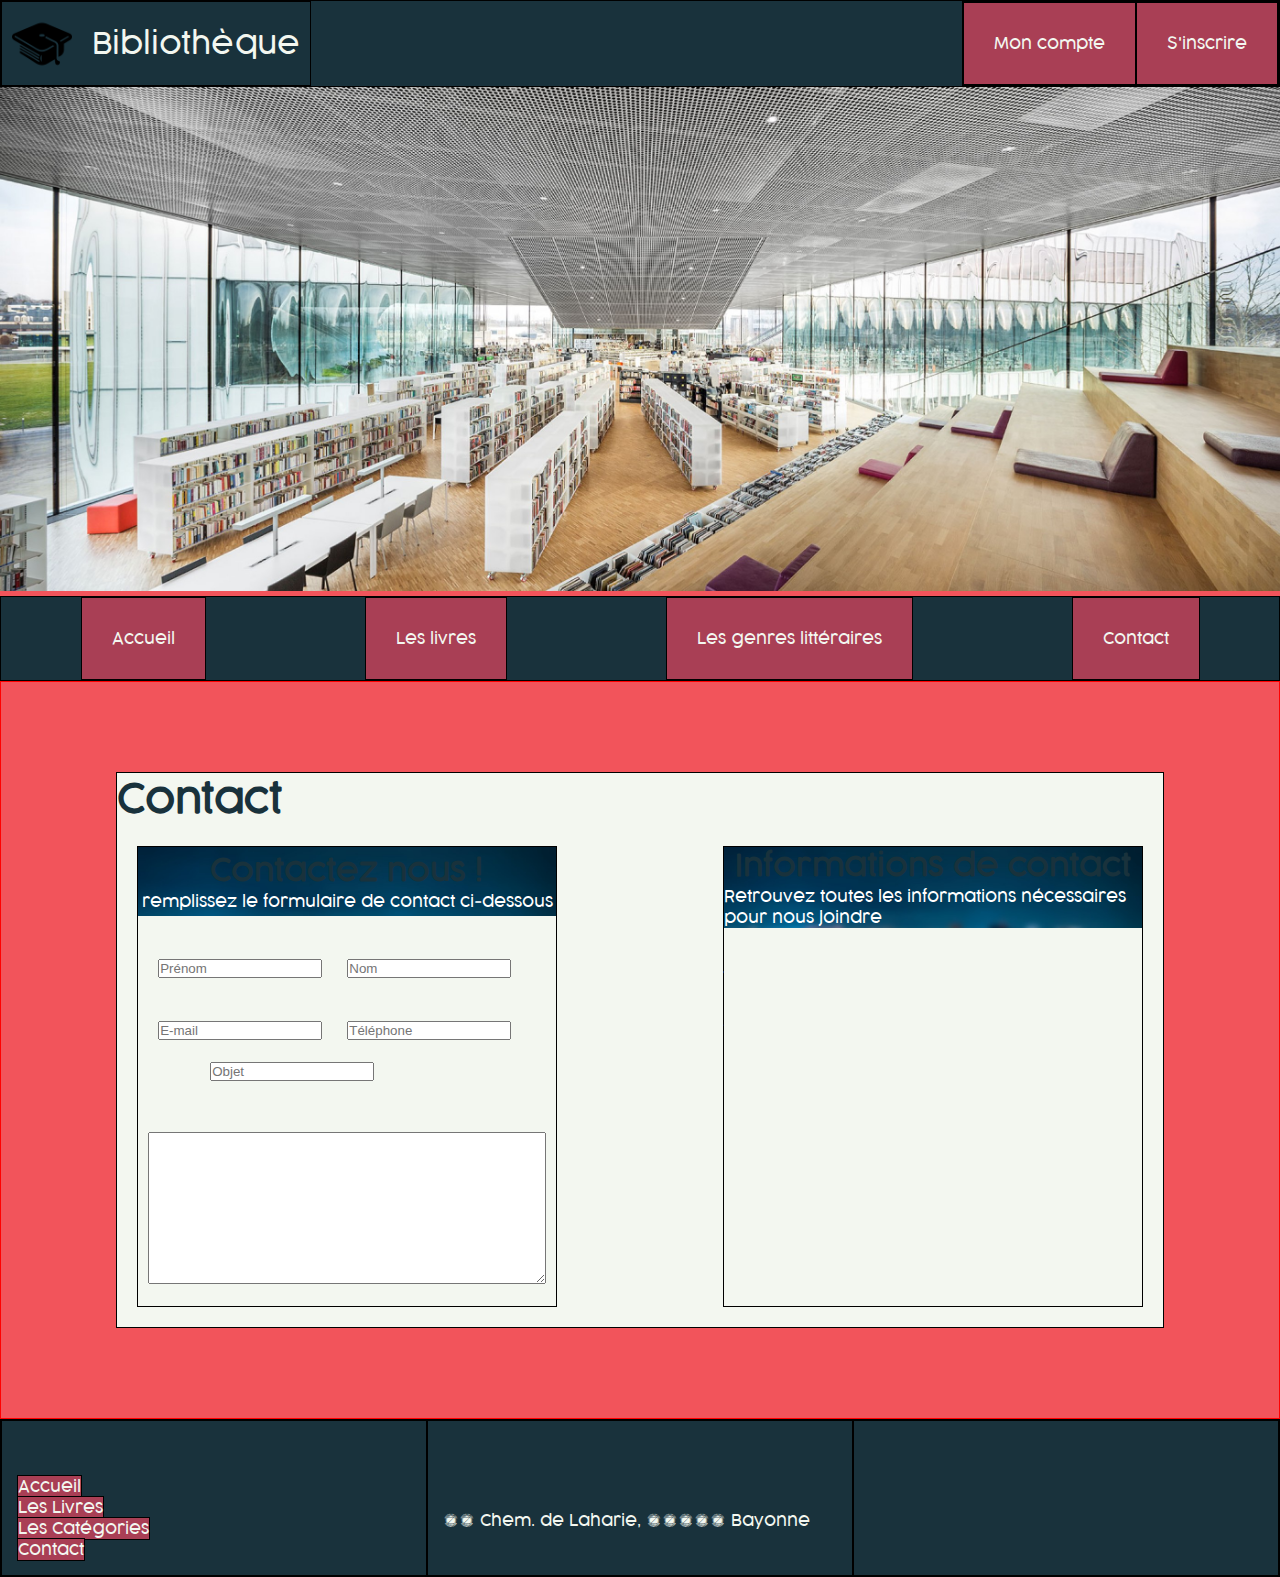
==== contact.html @ c50e5c17 "first commit" ====
<!DOCTYPE html>
<html lang="en">

<head>
    <meta charset="UTF-8">
    <meta http-equiv="X-UA-Compatible" content="IE=edge">
    <meta name="viewport" content="width=device-width, initial-scale=1.0">
    <link rel="stylesheet" href="./owlcarousel/dist/assets/owl.carousel.min.css">
    <link rel="stylesheet" href="./owlcarousel/dist/assets/owl.theme.default.min.css">
    <link rel="stylesheet" href="./css/index.css">
    <title>Contact</title>
</head>

<body>
    <header>
        <div class="top-bar">
            <div class="logo-and-name">
                <img class="logo" src="./assets/logo.png" alt="">
                <p class="name">Bibliothèque</p>
            </div>
            <div class="account-and-subscribe">
                <a class="account" href="#">Mon compte</a>
                <a class="subscribe" href="#">S'inscrire</a>
            </div>
        </div>
        <div>
            <img class="banniere" src="./assets/banniere.jpg" alt="">
        </div>
        <div class="navbar">
            <a class="links-navbar" href="./index.html">Accueil</a>
            <a class="links-navbar" href="./livres.html">Les livres</a>
            <a class="links-navbar" href="./categories.html">Les genres littéraires</a>
            <a class="links-navbar" href="./contact.html">Contact</a>
        </div>
    </header>
    <main>
        <div class="container">
            <h2>Contact</h2>
            <div class="row-section">
                <section class="contact-form">
                    <div class="contact-form-header">
                        <div class="contact-form-titles">
                            <h3>
                                Contactez nous !
                            </h3>
                            <p>remplissez le formulaire de contact ci-dessous</p>
                        </div>
                    </div>
                    <form action="">
                        <div class="contact-form-body">
                            <div class="contact-form-inputs">
                                <div class="contact-form-inputs-container">
                                    <label for="firstname">Prénom</label>
                                    <input type="text" name="firstname" placeholder="Prénom">
                                </div>
                                <div class="contact-form-inputs-container">
                                    <label for="lastname">Nom</label>
                                    <input type="text" name="lastname" placeholder="Nom">
                                </div>
                            </div>
                            <div class="contact-form-inputs">
                                <div class="contact-form-inputs-container">
                                    <label for="email">E-mail</label>
                                    <input type="email" name="email" placeholder="E-mail">
                                </div>
                                <div class="contact-form-inputs-container">
                                    <label for="Téléphone">Téléphone</label>
                                    <input type="text" name="Téléphone" placeholder="Téléphone">
                                </div>
                            </div>
                            <div class="contact-form-inputs">
                                <div class="contact-form-inputs-container">
                                    <label for="object">Objet</label>
                                    <input type="text" name="object" placeholder="Objet">
                                </div>
                            </div>

                            <div class="contact-form-textarea">
                                <label for="request">Request</label>
                                <textarea name="request" id="request" cols="30" rows="10"></textarea>
                            </div>
                        </div>
                    </form>
                </section>
                <section class="contact-info">
                    <div class="contact-info-header">
                        <div class="contact-info-titles">
                            <h3>
                                Informations de contact
                            </h3>
                            <p>Retrouvez toutes les informations nécessaires pour nous joindre</p>
                        </div>
                    </div>
                    <div class="contact-info-body">
                        <div class="contact-informations">
                            <p><b>Téléphone: </b>09 72 72 39 36</p>
                            <p><b>E-mail: </b>contact@afpa.fr</p>
                            <p><b>Adresse: </b>25 Chem. de Laharie, 64100 Bayonne</p>
                        </div>
                        <div class="contact-location">
                            <iframe
                                src="https://www.google.com/maps/embed?pb=!1m18!1m12!1m3!1d2893.8637856445685!2d-1.4735480841658928!3d43.50517707000725!2m3!1f0!2f0!3f0!3m2!1i1024!2i768!4f13.1!3m3!1m2!1s0xd5140e52167421f%3A0x363e8553b5656d92!2sAfpa!5e0!3m2!1sen!2sfr!4v1642764812627!5m2!1sen!2sfr"
                                width="350" height="250" style="border:0;" allowfullscreen="" loading="lazy"></iframe>
                        </div>
                    </div>
                </section>
            </div>

        </div>
    </main>
    <footer>
        <div class="section-footer plan-site">
            <h3>Plan du site</h3>
            <div><a href="./index.html">Accueil</a></div>
            <div><a href="./livres.html">Les Livres</a></div>
            <div><a href="./categories.html">Les Catégories</a></div>
            <div><a href="./contact.html">Contact</a></div>
        </div>
        <div class="section-footer location">
            <h3>Nous trouver</h3>
            <div class="map-and-address">
                <img src="https://via.placeholder.com/400x250" alt="">
                <div class="address">
                    <h4>Adresse</h4>
                    <p>25 Chem. de Laharie, 64100 Bayonne</p>
                </div>
            </div>
        </div>
        <div class="section-footer social">
            <h3>Suivez-nous</h3>
            <div>
                <img src="https://via.placeholder.com/50x50" alt="">
                <img src="https://via.placeholder.com/50x50" alt="">
                <img src="https://via.placeholder.com/50x50" alt="">
            </div>
        </div>
    </footer>
    <script src="https://code.jquery.com/jquery-3.6.0.js"
        integrity="sha256-H+K7U5CnXl1h5ywQfKtSj8PCmoN9aaq30gDh27Xc0jk=" crossorigin="anonymous"></script>
    <script src="./owlcarousel/dist/owl.carousel.min.js"></script>
    <script src="./js/index.js"></script>
</body>

</html>
---- css/index.css ----
@font-face {
  font-family: 'Cocogoose';
  src: url('../fonts/Cocogoose.eot') format('eot');
  src: url('../fonts/Cocogoose.woff') format('woff'),
    url('../fonts/Cocogoose.woff2') format('woff2'),
    url('../fonts/Cocogoose.otf') format('otf'),
    url('../fonts/Cocogoose.ttf') format('ttf');
}

:root {
  --bars-and-titles: #19323C;
  --buttons: #A93F55;
  --bg-and-font: #F3F7F0;
  --bg: #F2545B;
}

* {
  margin: 0;
  padding: 0;
}

body {
  font-family: 'Cocogoose';
  color: var(--bg-and-font);
  background-color: var(--bg);
}

a {
  text-decoration: none;
  color: var(--bg-and-font);
  background-color: var(--buttons);
}

h1,h2,h3,h4,h5,h6 {
  color: var(--bars-and-titles)
}

.top-bar {
  display: flex;
  justify-content: space-between;
  border: 1px solid black;
  background-color: var(--bars-and-titles);
}

.logo-and-name {
  display: flex;
  justify-content: center;
  align-items: center;
  border: 1px solid black;
  padding: 10px;
}

.logo {
  height: 60px;
}

.name {
  font-size: 30px;
  margin-left: 20px;
}

.account-and-subscribe {
  display: flex;
  align-items: center;
  justify-content: center;
  border: 1px solid black;
}

.account {
  border: 1px solid black;
  padding: 30px;
}

.subscribe {
  border: 1px solid black;
  padding: 30px;
}

.banniere {
  width: 100%;
}

.navbar {
  border: 1px solid black;
  display: flex;
  justify-content: space-around;
  background-color: var(--bars-and-titles);
}

.links-navbar {
  border: 1px solid black;
  padding: 30px;
}

main {
  border: 1px solid red;
  padding: 10vh 9vw;
}

.container {
  border: 1px solid black;
  background-color: var(--bg-and-font);
}

section {
  padding: 1vh 1vw;
  display: flex;
  flex-direction: column;
  align-items: center;
  justify-content: center;
}

h2 {
  font-size: 40px;
  margin-bottom: 20px;
}

.owl-nav,
.owl-dots {
  display: flex !important;
  justify-content: center;
  align-items: center;
}

.owl-prev,
.owl-next {
  font-size: 30px !important;
  margin: 5px !important;
}

.owl-dot {
  height: 12px !important;
  width: 12px !important;
  background-color: rgb(172, 172, 172) !important;
  border-radius: 50px !important;
  margin: 5px !important;
}

.owl-dot.active {
  height: 15px !important;
  width: 15px !important;
  background-color: rgb(72, 72, 72) !important;
}

footer {
  border: 1px solid black;
  display: flex;
  justify-content: space-between;
  background-color: var(--bars-and-titles);
}

.section-footer {
  border: 1px solid black;
  width: 100%;
  padding: 15px;
  display: flex;
  flex-direction: column;
}

.section-footer a {
  border: 1px solid black;
}

h3 {
  font-size: 30px;
}

.map-and-address {
  display: flex;
  flex-direction: row;
}

.address {
  display: flex;
  flex-direction: column;
}

h4 {
  font-size: 25px;
}

.row-section {
  display: flex;
  justify-content: space-between;
  height: 100%;
}

.contact-form, .contact-info {
  border: 1px solid black;
  padding: 0;
  width: 40%;
  display: flex;
  flex-direction: column;
  justify-content: space-between;
}

.contact-form {
  margin: 0px 0px 20px 20px;
}

.contact-form-header, .contact-info-header {
  width: 100%;
  height: 81px;
  background: url('../assets/contact_form_header_bg_blured.jpg');
  background-size: cover;
  background-repeat: no-repeat;
}

.contact-form-titles, .contact-info-titles {
  width: 100%;
  height: 100%;
  display: flex;
  flex-direction: column;
  justify-content: center;
  align-items: center;
  color: white;
}

form {
  width: 100%;
  height: 100%;
}

.contact-form-body {
  padding: 10px;
  display: flex;
  flex-direction: column;
}

.contact-form-inputs {
  margin: 10px;
  display: flex;
  justify-content: space-between;
}

.contact-form-inputs-container {
  width: 100%;
}

input {
  width: 160px;
}

.contact-form-textarea {
  display: flex;
  flex-direction: column;
  margin-top: 20px;
}

.contact-info {
  margin: 0px 20px 20px 0px;
}
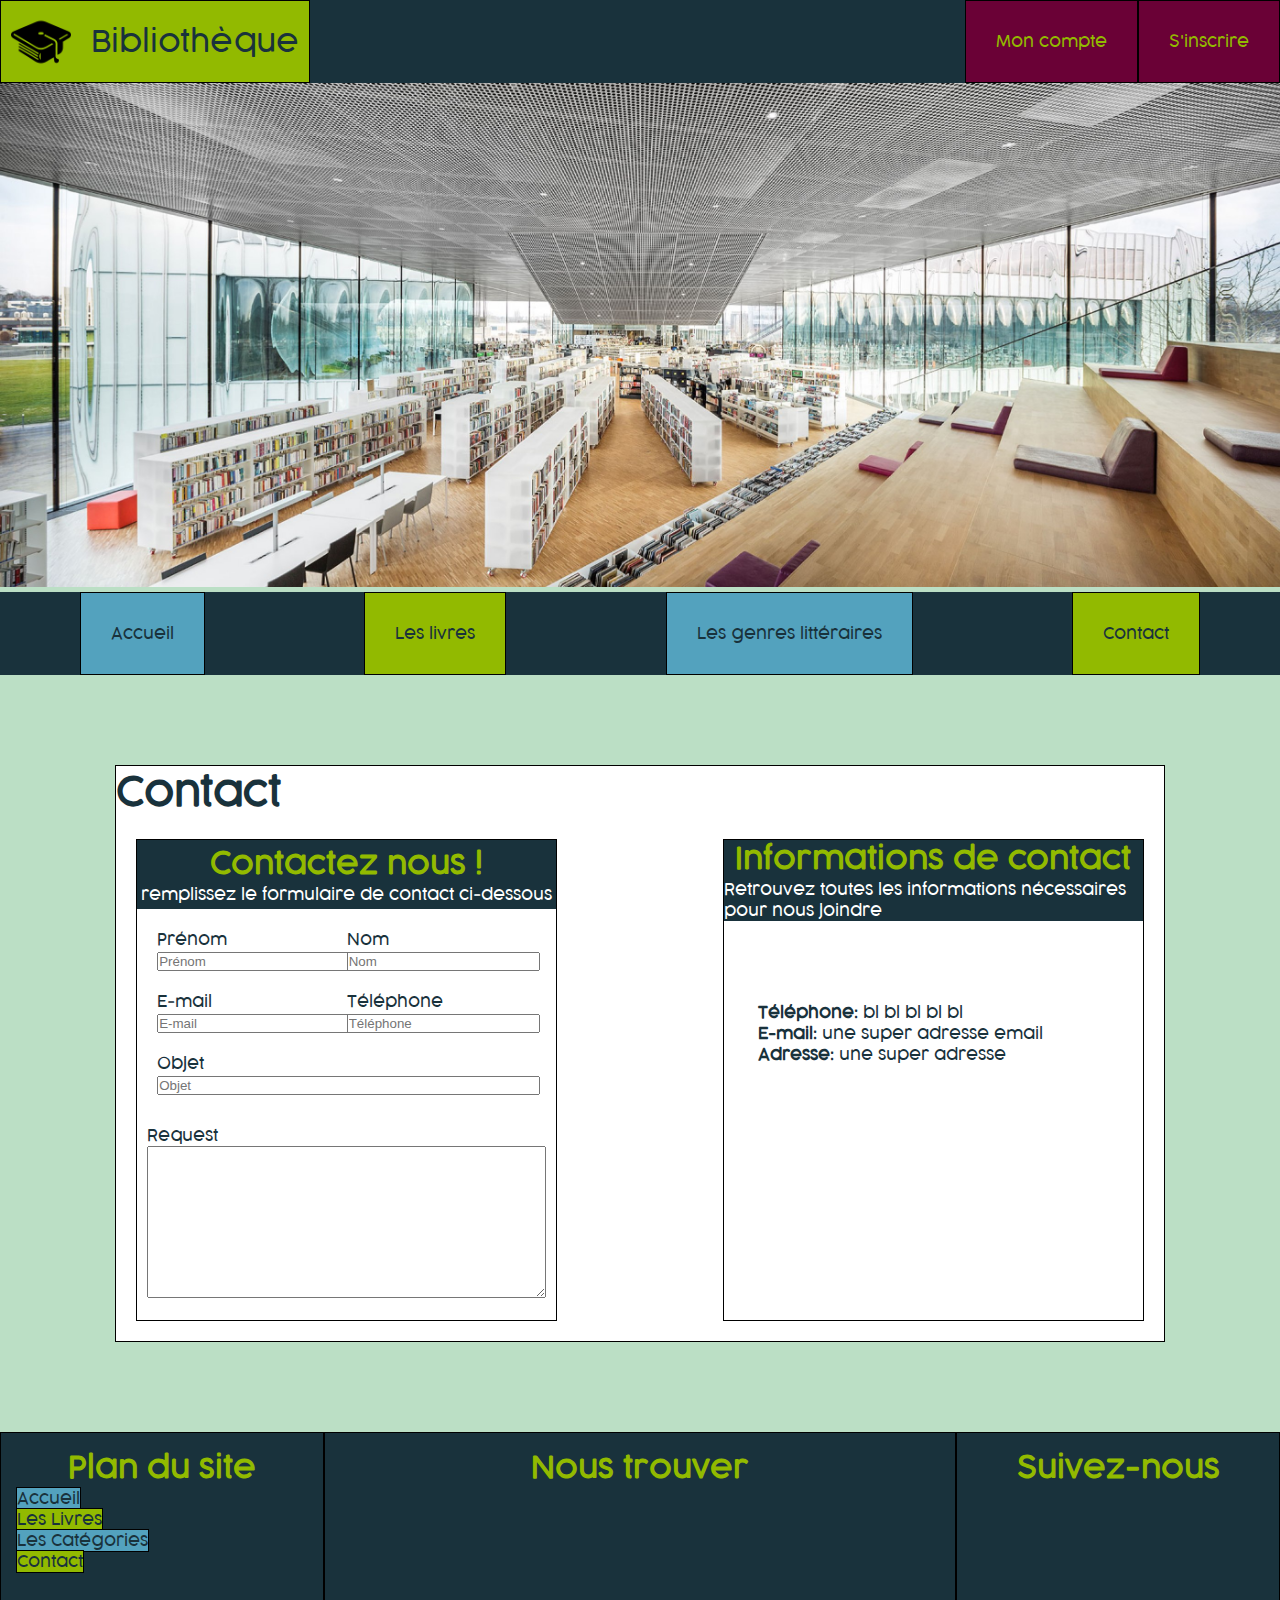
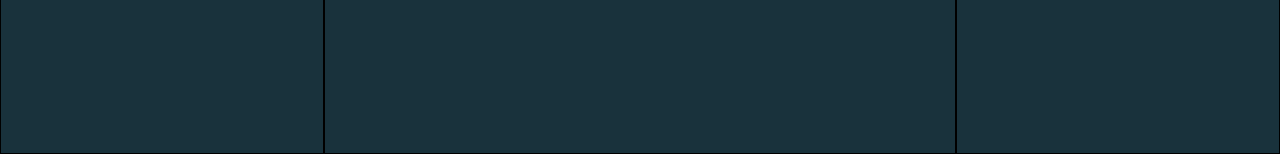
==== commit 5c50318c: "colored the entire website" ====
--- a/contact.html
+++ b/contact.html
@@ -8,16 +8,17 @@
     <link rel="stylesheet" href="./owlcarousel/dist/assets/owl.carousel.min.css">
     <link rel="stylesheet" href="./owlcarousel/dist/assets/owl.theme.default.min.css">
     <link rel="stylesheet" href="./css/index.css">
+    <link rel="stylesheet" href="./css/contact.css">
     <title>Contact</title>
 </head>
 
 <body>
     <header>
         <div class="top-bar">
-            <div class="logo-and-name">
+            <a href="./index.html" class="logo-and-name">
                 <img class="logo" src="./assets/logo.png" alt="">
                 <p class="name">Bibliothèque</p>
-            </div>
+            </a>
             <div class="account-and-subscribe">
                 <a class="account" href="#">Mon compte</a>
                 <a class="subscribe" href="#">S'inscrire</a>
@@ -27,9 +28,9 @@
             <img class="banniere" src="./assets/banniere.jpg" alt="">
         </div>
         <div class="navbar">
-            <a class="links-navbar" href="./index.html">Accueil</a>
+            <a class="links-navbar home" href="./index.html">Accueil</a>
             <a class="links-navbar" href="./livres.html">Les livres</a>
-            <a class="links-navbar" href="./categories.html">Les genres littéraires</a>
+            <a class="links-navbar gender" href="./categories.html">Les genres littéraires</a>
             <a class="links-navbar" href="./contact.html">Contact</a>
         </div>
     </header>
@@ -40,7 +41,7 @@
                 <section class="contact-form">
                     <div class="contact-form-header">
                         <div class="contact-form-titles">
-                            <h3>
+                            <h3 class="card-title">
                                 Contactez nous !
                             </h3>
                             <p>remplissez le formulaire de contact ci-dessous</p>
@@ -85,7 +86,7 @@
                 <section class="contact-info">
                     <div class="contact-info-header">
                         <div class="contact-info-titles">
-                            <h3>
+                            <h3 class="card-title">
                                 Informations de contact
                             </h3>
                             <p>Retrouvez toutes les informations nécessaires pour nous joindre</p>
@@ -93,9 +94,9 @@
                     </div>
                     <div class="contact-info-body">
                         <div class="contact-informations">
-                            <p><b>Téléphone: </b>09 72 72 39 36</p>
-                            <p><b>E-mail: </b>contact@afpa.fr</p>
-                            <p><b>Adresse: </b>25 Chem. de Laharie, 64100 Bayonne</p>
+                            <p><b>Téléphone: </b>bl bl bl bl bl</p>
+                            <p><b>E-mail: </b>une super adresse email</p>
+                            <p><b>Adresse: </b>une super adresse</p>
                         </div>
                         <div class="contact-location">
                             <iframe
@@ -111,18 +112,18 @@
     <footer>
         <div class="section-footer plan-site">
             <h3>Plan du site</h3>
-            <div><a href="./index.html">Accueil</a></div>
+            <div><a class="home" href="./index.html">Accueil</a></div>
             <div><a href="./livres.html">Les Livres</a></div>
-            <div><a href="./categories.html">Les Catégories</a></div>
+            <div><a class="gender" href="./categories.html">Les Catégories</a></div>
             <div><a href="./contact.html">Contact</a></div>
         </div>
         <div class="section-footer location">
             <h3>Nous trouver</h3>
             <div class="map-and-address">
-                <img src="https://via.placeholder.com/400x250" alt="">
-                <div class="address">
-                    <h4>Adresse</h4>
-                    <p>25 Chem. de Laharie, 64100 Bayonne</p>
+                <div class="map-and-address">
+                    <iframe
+                        src="https://www.google.com/maps/embed?pb=!1m18!1m12!1m3!1d2893.8637856445685!2d-1.4735480841658928!3d43.50517707000725!2m3!1f0!2f0!3f0!3m2!1i1024!2i768!4f13.1!3m3!1m2!1s0xd5140e52167421f%3A0x363e8553b5656d92!2sAfpa!5e0!3m2!1sen!2sfr!4v1642764812627!5m2!1sen!2sfr"
+                        width="600" height="250" style="border:0;" allowfullscreen="" loading="lazy"></iframe>
                 </div>
             </div>
         </div>
--- a/css/index.css
+++ b/css/index.css
@@ -8,10 +8,11 @@
 }
 
 :root {
-  --bars-and-titles: #19323C;
-  --buttons: #A93F55;
-  --bg-and-font: #F3F7F0;
-  --bg: #F2545B;
+  --gunmetal: #19323C;
+  --turquoise-green: #BBDFC5;
+  --acid-green: #92ba00;
+  --tyrian-purple: #6A0136;
+  --maximum-blue: #53A2BE;
 }
 
 * {
@@ -21,25 +22,24 @@
 
 body {
   font-family: 'Cocogoose';
-  color: var(--bg-and-font);
-  background-color: var(--bg);
+  color: var(--turquoise-green);
+  background-color: var(--turquoise-green);
 }
 
 a {
   text-decoration: none;
-  color: var(--bg-and-font);
-  background-color: var(--buttons);
+  color:var(--gunmetal);
+  background-color: var(--acid-green);
 }
 
 h1,h2,h3,h4,h5,h6 {
-  color: var(--bars-and-titles)
+  color: var(--gunmetal);
 }
 
 .top-bar {
   display: flex;
   justify-content: space-between;
-  border: 1px solid black;
-  background-color: var(--bars-and-titles);
+  background-color: var(--gunmetal);
 }
 
 .logo-and-name {
@@ -63,7 +63,11 @@
   display: flex;
   align-items: center;
   justify-content: center;
-  border: 1px solid black;
+}
+
+.account-and-subscribe a {
+  background-color: var(--tyrian-purple);
+  color: var(--acid-green);
 }
 
 .account {
@@ -81,10 +85,13 @@
 }
 
 .navbar {
-  border: 1px solid black;
   display: flex;
   justify-content: space-around;
-  background-color: var(--bars-and-titles);
+  background-color: var(--gunmetal);
+}
+
+.home, .gender {
+  background-color: var(--maximum-blue);
 }
 
 .links-navbar {
@@ -93,13 +100,12 @@
 }
 
 main {
-  border: 1px solid red;
   padding: 10vh 9vw;
 }
 
 .container {
   border: 1px solid black;
-  background-color: var(--bg-and-font);
+  background-color: white;
 }
 
 section {
@@ -126,12 +132,13 @@
 .owl-next {
   font-size: 30px !important;
   margin: 5px !important;
+  color: var(--tyrian-purple) !important;
 }
 
 .owl-dot {
   height: 12px !important;
   width: 12px !important;
-  background-color: rgb(172, 172, 172) !important;
+  background-color: var(--maximum-blue) !important;
   border-radius: 50px !important;
   margin: 5px !important;
 }
@@ -139,14 +146,17 @@
 .owl-dot.active {
   height: 15px !important;
   width: 15px !important;
-  background-color: rgb(72, 72, 72) !important;
+  background-color: var(--acid-green) !important;
 }
 
 footer {
-  border: 1px solid black;
   display: flex;
   justify-content: space-between;
-  background-color: var(--bars-and-titles);
+  background-color: var(--gunmetal);
+}
+
+footer h3 {
+  color:var(--acid-green)
 }
 
 .section-footer {
@@ -163,11 +173,13 @@
 
 h3 {
   font-size: 30px;
+  text-align: center;
 }
 
 .map-and-address {
   display: flex;
   flex-direction: row;
+  color: var(--gunmetal);
 }
 
 .address {
@@ -177,76 +189,4 @@
 
 h4 {
   font-size: 25px;
-}
-
-.row-section {
-  display: flex;
-  justify-content: space-between;
-  height: 100%;
-}
-
-.contact-form, .contact-info {
-  border: 1px solid black;
-  padding: 0;
-  width: 40%;
-  display: flex;
-  flex-direction: column;
-  justify-content: space-between;
-}
-
-.contact-form {
-  margin: 0px 0px 20px 20px;
-}
-
-.contact-form-header, .contact-info-header {
-  width: 100%;
-  height: 81px;
-  background: url('../assets/contact_form_header_bg_blured.jpg');
-  background-size: cover;
-  background-repeat: no-repeat;
-}
-
-.contact-form-titles, .contact-info-titles {
-  width: 100%;
-  height: 100%;
-  display: flex;
-  flex-direction: column;
-  justify-content: center;
-  align-items: center;
-  color: white;
-}
-
-form {
-  width: 100%;
-  height: 100%;
-}
-
-.contact-form-body {
-  padding: 10px;
-  display: flex;
-  flex-direction: column;
-}
-
-.contact-form-inputs {
-  margin: 10px;
-  display: flex;
-  justify-content: space-between;
-}
-
-.contact-form-inputs-container {
-  width: 100%;
-}
-
-input {
-  width: 160px;
-}
-
-.contact-form-textarea {
-  display: flex;
-  flex-direction: column;
-  margin-top: 20px;
-}
-
-.contact-info {
-  margin: 0px 20px 20px 0px;
 }--- a/css/contact.css
+++ b/css/contact.css
@@ -0,0 +1,94 @@
+:root {
+  --gunmetal: #19323c;
+  --turquoise-green: #bbdfc5;
+  --acid-green: #92ba00;
+  --tyrian-purple: #6a0136;
+  --maximum-blue: #53a2be;
+}
+
+.row-section {
+  display: flex;
+  justify-content: space-between;
+  height: 100%;
+}
+
+.contact-form,
+.contact-info {
+  border: 1px solid black;
+  padding: 0;
+  width: 40%;
+  display: flex;
+  flex-direction: column;
+  justify-content: space-between;
+}
+
+.contact-form {
+  margin: 0px 0px 20px 20px;
+}
+
+.contact-form-header,
+.contact-info-header {
+  width: 100%;
+  height: 81px;
+  background-color: var(--gunmetal);
+  background-size: cover;
+  background-repeat: no-repeat;
+}
+
+.contact-form-titles,
+.contact-info-titles {
+  width: 100%;
+  height: 100%;
+  display: flex;
+  flex-direction: column;
+  justify-content: center;
+  align-items: center;
+  color: white;
+}
+
+.card-title {
+  color: var(--acid-green);
+}
+
+form {
+  width: 100%;
+  height: 100%;
+}
+
+.contact-form-body {
+  padding: 10px;
+  display: flex;
+  flex-direction: column;
+}
+
+.contact-form-inputs {
+  margin: 10px;
+  display: flex;
+  justify-content: space-between;
+}
+
+.contact-form-inputs-container {
+  width: 100%;
+}
+
+label {
+    color: var(--gunmetal);
+}
+
+input {
+  width: 100%;
+}
+
+.contact-form-textarea {
+  display: flex;
+  flex-direction: column;
+  margin-top: 20px;
+}
+
+.contact-info {
+  margin: 0px 20px 20px 0px;
+}
+
+.contact-informations {
+    color: var(--gunmetal);
+}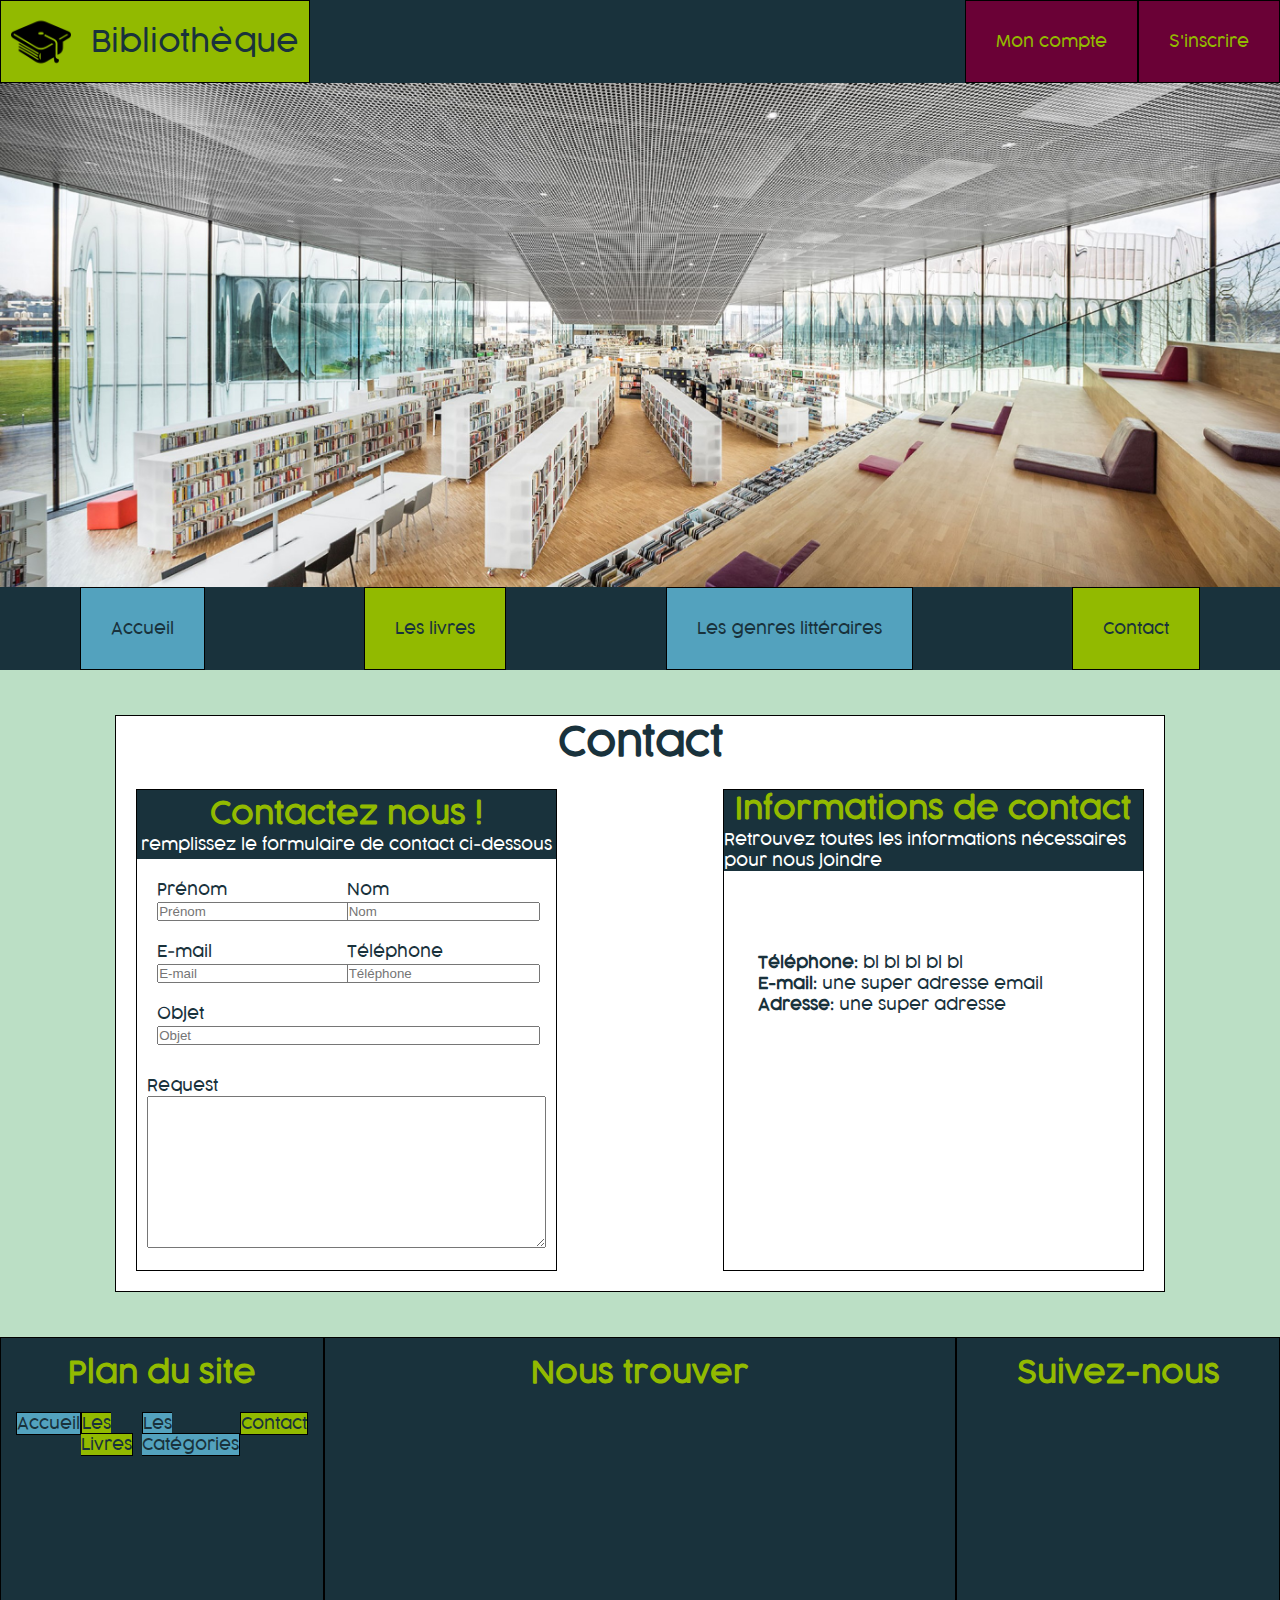
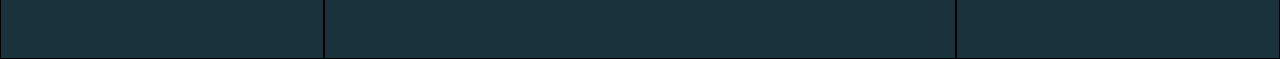
==== commit 52b70df8: "finished the footer" ====
--- a/contact.html
+++ b/contact.html
@@ -7,6 +7,9 @@
     <meta name="viewport" content="width=device-width, initial-scale=1.0">
     <link rel="stylesheet" href="./owlcarousel/dist/assets/owl.carousel.min.css">
     <link rel="stylesheet" href="./owlcarousel/dist/assets/owl.theme.default.min.css">
+    <link rel="stylesheet" href="https://cdnjs.cloudflare.com/ajax/libs/font-awesome/6.0.0-beta3/css/all.min.css"
+        integrity="sha512-Fo3rlrZj/k7ujTnHg4CGR2D7kSs0v4LLanw2qksYuRlEzO+tcaEPQogQ0KaoGN26/zrn20ImR1DfuLWnOo7aBA=="
+        crossorigin="anonymous" referrerpolicy="no-referrer" />
     <link rel="stylesheet" href="./css/index.css">
     <link rel="stylesheet" href="./css/contact.css">
     <title>Contact</title>
@@ -24,13 +27,13 @@
                 <a class="subscribe" href="#">S'inscrire</a>
             </div>
         </div>
-        <div>
+        <div class="banniere-container">
             <img class="banniere" src="./assets/banniere.jpg" alt="">
         </div>
         <div class="navbar">
-            <a class="links-navbar home" href="./index.html">Accueil</a>
+            <a class="links-navbar bg-blue" href="./index.html">Accueil</a>
             <a class="links-navbar" href="./livres.html">Les livres</a>
-            <a class="links-navbar gender" href="./categories.html">Les genres littéraires</a>
+            <a class="links-navbar bg-blue" href="./categories.html">Les genres littéraires</a>
             <a class="links-navbar" href="./contact.html">Contact</a>
         </div>
     </header>
@@ -112,27 +115,28 @@
     <footer>
         <div class="section-footer plan-site">
             <h3>Plan du site</h3>
-            <div><a class="home" href="./index.html">Accueil</a></div>
-            <div><a href="./livres.html">Les Livres</a></div>
-            <div><a class="gender" href="./categories.html">Les Catégories</a></div>
-            <div><a href="./contact.html">Contact</a></div>
+            <div class="footer-links">
+                <div><a class="bg-blue" href="./index.html">Accueil</a></div>
+                <div><a href="./livres.html">Les Livres</a></div>
+                <div><a class="bg-blue" href="./categories.html">Les Catégories</a></div>
+                <div><a href="./contact.html">Contact</a></div>
+            </div>
         </div>
         <div class="section-footer location">
             <h3>Nous trouver</h3>
             <div class="map-and-address">
-                <div class="map-and-address">
-                    <iframe
-                        src="https://www.google.com/maps/embed?pb=!1m18!1m12!1m3!1d2893.8637856445685!2d-1.4735480841658928!3d43.50517707000725!2m3!1f0!2f0!3f0!3m2!1i1024!2i768!4f13.1!3m3!1m2!1s0xd5140e52167421f%3A0x363e8553b5656d92!2sAfpa!5e0!3m2!1sen!2sfr!4v1642764812627!5m2!1sen!2sfr"
-                        width="600" height="250" style="border:0;" allowfullscreen="" loading="lazy"></iframe>
-                </div>
+                <iframe
+                    src="https://www.google.com/maps/embed?pb=!1m18!1m12!1m3!1d2893.8637856445685!2d-1.4735480841658928!3d43.50517707000725!2m3!1f0!2f0!3f0!3m2!1i1024!2i768!4f13.1!3m3!1m2!1s0xd5140e52167421f%3A0x363e8553b5656d92!2sAfpa!5e0!3m2!1sen!2sfr!4v1642764812627!5m2!1sen!2sfr"
+                    width="600" height="250" style="border:0;" allowfullscreen="" loading="lazy"></iframe>
             </div>
         </div>
         <div class="section-footer social">
             <h3>Suivez-nous</h3>
-            <div>
-                <img src="https://via.placeholder.com/50x50" alt="">
-                <img src="https://via.placeholder.com/50x50" alt="">
-                <img src="https://via.placeholder.com/50x50" alt="">
+            <div class="socials-links">
+                <i class="fab fa-twitter blue"></i>
+                <i class="fab fa-facebook green"></i>
+                <i class="fab fa-instagram blue"></i>
+                <i class="fab fa-youtube green"></i>
             </div>
         </div>
     </footer>
--- a/css/index.css
+++ b/css/index.css
@@ -8,11 +8,11 @@
 }
 
 :root {
-  --gunmetal: #19323C;
-  --turquoise-green: #BBDFC5;
+  --gunmetal: #19323c;
+  --turquoise-green: #bbdfc5;
   --acid-green: #92ba00;
-  --tyrian-purple: #6A0136;
-  --maximum-blue: #53A2BE;
+  --tyrian-purple: #6a0136;
+  --maximum-blue: #53a2be;
 }
 
 * {
@@ -28,12 +28,36 @@
 
 a {
   text-decoration: none;
-  color:var(--gunmetal);
+  color: var(--gunmetal);
   background-color: var(--acid-green);
 }
 
-h1,h2,h3,h4,h5,h6 {
+h1,
+h2,
+h3,
+h4,
+h5,
+h6 {
   color: var(--gunmetal);
+  text-align: center;
+}
+
+h1 {
+  font-size: 40px;
+  margin-bottom: 40px;
+}
+
+h2 {
+  font-size: 40px;
+  margin-bottom: 20px;
+}
+
+h3 {
+  font-size: 30px;
+}
+
+h4 {
+  font-size: 25px;
 }
 
 .top-bar {
@@ -80,8 +104,13 @@
   padding: 30px;
 }
 
+.banniere-container {
+  display: flex;
+}
+
 .banniere {
   width: 100%;
+  object-fit: contain;
 }
 
 .navbar {
@@ -90,17 +119,25 @@
   background-color: var(--gunmetal);
 }
 
-.home, .gender {
+.bg-blue {
   background-color: var(--maximum-blue);
 }
 
+.blue {
+  color: var(--maximum-blue);
+}
+
+.green {
+  color: var(--acid-green);
+}
+
 .links-navbar {
   border: 1px solid black;
   padding: 30px;
 }
 
 main {
-  padding: 10vh 9vw;
+  padding: 5vh 9vw;
 }
 
 .container {
@@ -114,11 +151,6 @@
   flex-direction: column;
   align-items: center;
   justify-content: center;
-}
-
-h2 {
-  font-size: 40px;
-  margin-bottom: 20px;
 }
 
 .owl-nav,
@@ -156,7 +188,7 @@
 }
 
 footer h3 {
-  color:var(--acid-green)
+  color: var(--acid-green);
 }
 
 .section-footer {
@@ -167,13 +199,14 @@
   flex-direction: column;
 }
 
+.footer-links {
+  margin-top: 20px;
+  display: flex;
+  justify-content: space-around;
+}
+
 .section-footer a {
   border: 1px solid black;
-}
-
-h3 {
-  font-size: 30px;
-  text-align: center;
 }
 
 .map-and-address {
@@ -187,6 +220,9 @@
   flex-direction: column;
 }
 
-h4 {
-  font-size: 25px;
+.socials-links {
+  font-size: 40px;
+  margin-top: 20px;
+  display: flex;
+  justify-content: space-around;
 }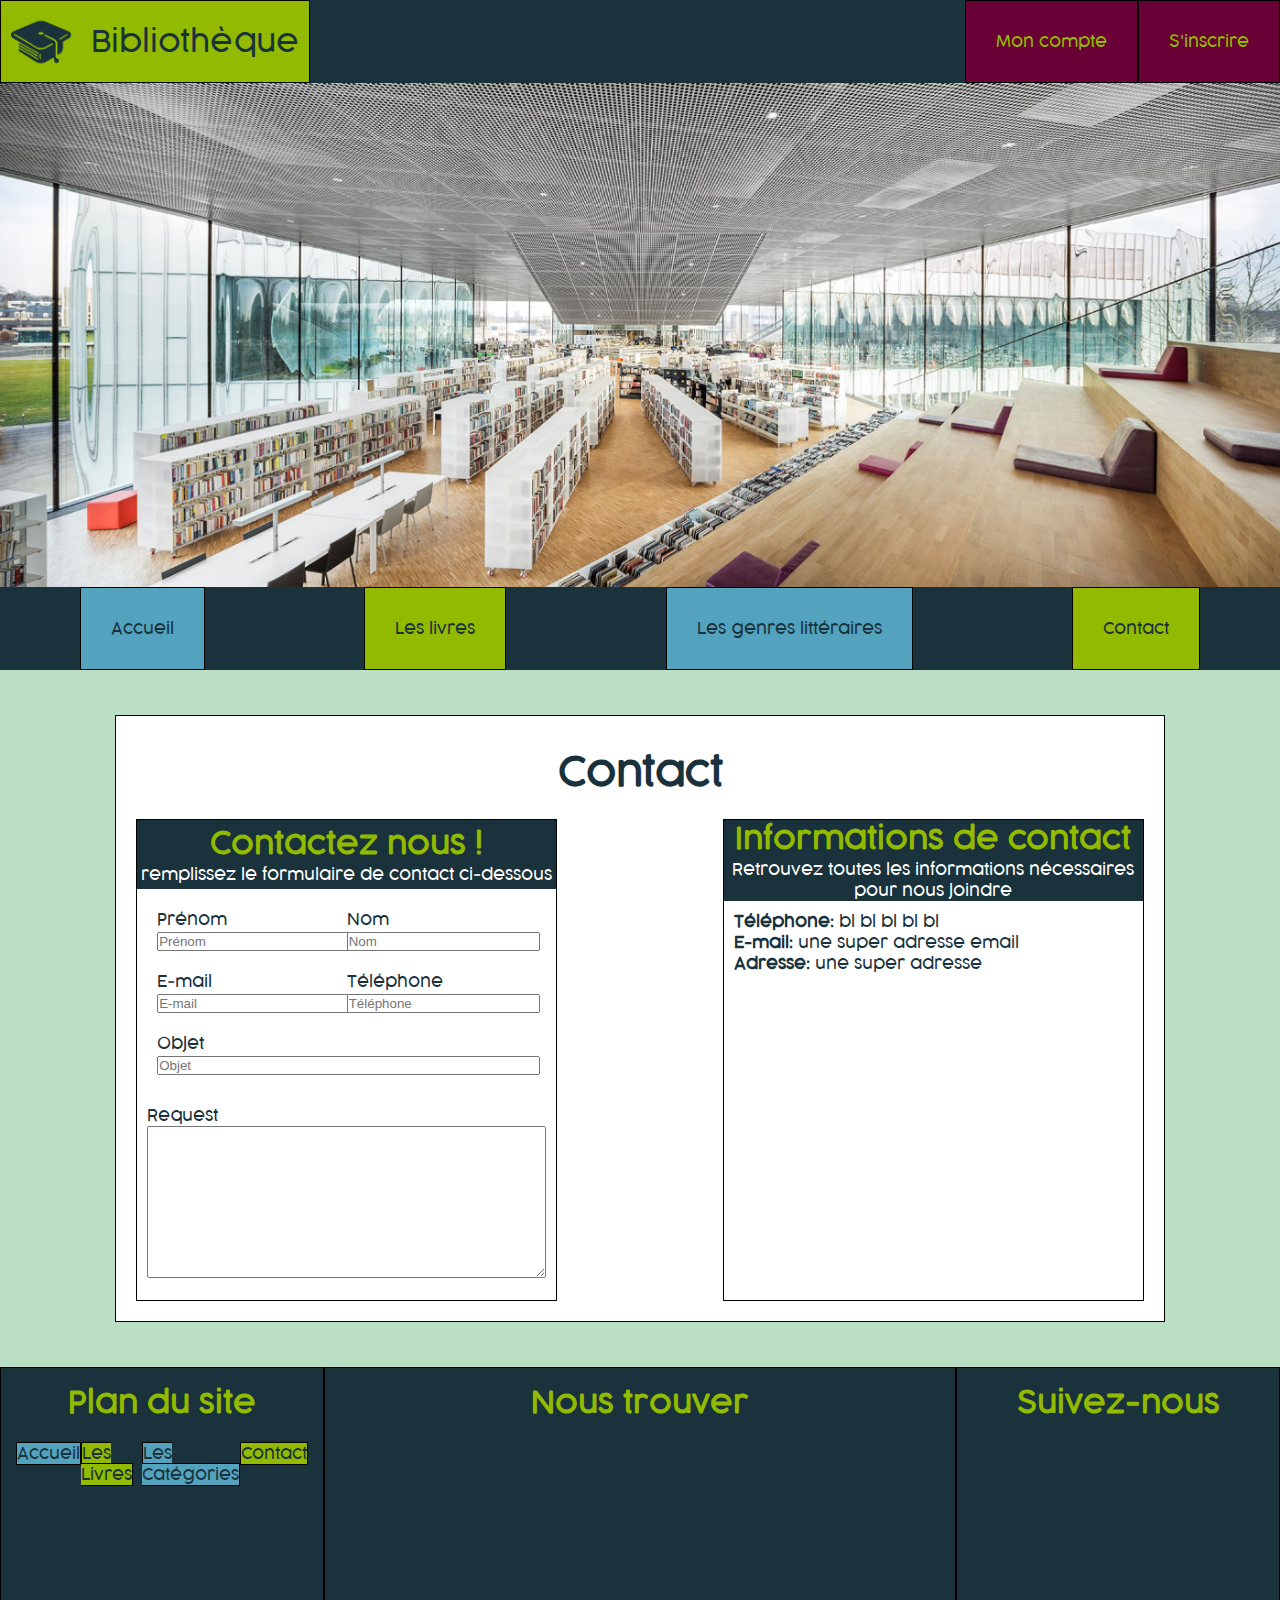
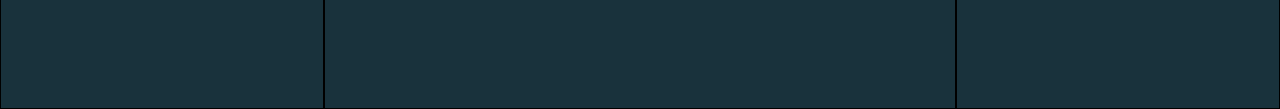
==== commit ff845b19: "fixed the last few details before upgrading the overall design" ====
--- a/contact.html
+++ b/contact.html
@@ -39,7 +39,7 @@
     </header>
     <main>
         <div class="container">
-            <h2>Contact</h2>
+            <h2 class="container-first-title">Contact</h2>
             <div class="row-section">
                 <section class="contact-form">
                     <div class="contact-form-header">
@@ -95,16 +95,19 @@
                             <p>Retrouvez toutes les informations nécessaires pour nous joindre</p>
                         </div>
                     </div>
-                    <div class="contact-info-body">
-                        <div class="contact-informations">
-                            <p><b>Téléphone: </b>bl bl bl bl bl</p>
-                            <p><b>E-mail: </b>une super adresse email</p>
-                            <p><b>Adresse: </b>une super adresse</p>
-                        </div>
-                        <div class="contact-location">
-                            <iframe
-                                src="https://www.google.com/maps/embed?pb=!1m18!1m12!1m3!1d2893.8637856445685!2d-1.4735480841658928!3d43.50517707000725!2m3!1f0!2f0!3f0!3m2!1i1024!2i768!4f13.1!3m3!1m2!1s0xd5140e52167421f%3A0x363e8553b5656d92!2sAfpa!5e0!3m2!1sen!2sfr!4v1642764812627!5m2!1sen!2sfr"
-                                width="350" height="250" style="border:0;" allowfullscreen="" loading="lazy"></iframe>
+                    <div class="contact-info-container">
+                        <div class="contact-info-body">
+                            <div class="contact-informations">
+                                <p><b>Téléphone: </b>bl bl bl bl bl</p>
+                                <p><b>E-mail: </b>une super adresse email</p>
+                                <p><b>Adresse: </b>une super adresse</p>
+                            </div>
+                            <div class="contact-location">
+                                <iframe
+                                    src="https://www.google.com/maps/embed?pb=!1m18!1m12!1m3!1d2893.8637856445685!2d-1.4735480841658928!3d43.50517707000725!2m3!1f0!2f0!3f0!3m2!1i1024!2i768!4f13.1!3m3!1m2!1s0xd5140e52167421f%3A0x363e8553b5656d92!2sAfpa!5e0!3m2!1sen!2sfr!4v1642764812627!5m2!1sen!2sfr"
+                                    width="300" height="250" style="border:0;" allowfullscreen=""
+                                    loading="lazy"></iframe>
+                            </div>
                         </div>
                     </div>
                 </section>
--- a/css/index.css
+++ b/css/index.css
@@ -13,6 +13,27 @@
   --acid-green: #92ba00;
   --tyrian-purple: #6a0136;
   --maximum-blue: #53a2be;
+  --maximum-blue-darken: #428299;
+}
+
+::-webkit-scrollbar {
+  width: 15px;
+  background-color: var(--gunmetal);
+}
+
+::-webkit-scrollbar-track {
+  box-shadow: inset 1px 1px 5px black; 
+  border-radius: 10px;
+}
+
+::-webkit-scrollbar-thumb {
+  background: var(--maximum-blue); 
+  border-radius: 10px;
+  box-shadow: inset 1px 1px 5px black; 
+}
+
+::-webkit-scrollbar-thumb:hover {
+  background: var(--maximum-blue-darken); 
 }
 
 * {
@@ -94,6 +115,10 @@
   color: var(--acid-green);
 }
 
+.icons-top-bar {
+  margin-right: 10px;
+}
+
 .account {
   border: 1px solid black;
   padding: 30px;
@@ -143,6 +168,10 @@
 .container {
   border: 1px solid black;
   background-color: white;
+}
+
+.container-first-title {
+  margin-top: 30px;
 }
 
 section {
@@ -215,6 +244,10 @@
   color: var(--gunmetal);
 }
 
+iframe {
+  margin-top: 20px;
+}
+
 .address {
   display: flex;
   flex-direction: column;
--- a/css/contact.css
+++ b/css/contact.css
@@ -44,6 +44,7 @@
   justify-content: center;
   align-items: center;
   color: white;
+  text-align: center;
 }
 
 .card-title {
@@ -55,7 +56,8 @@
   height: 100%;
 }
 
-.contact-form-body {
+.contact-form-body,
+.contact-info-body {
   padding: 10px;
   display: flex;
   flex-direction: column;
@@ -72,7 +74,7 @@
 }
 
 label {
-    color: var(--gunmetal);
+  color: var(--gunmetal);
 }
 
 input {
@@ -90,5 +92,10 @@
 }
 
 .contact-informations {
-    color: var(--gunmetal);
-}+  color: var(--gunmetal);
+}
+
+.contact-info-container {
+  width: 100%;
+  height: 100%;
+}
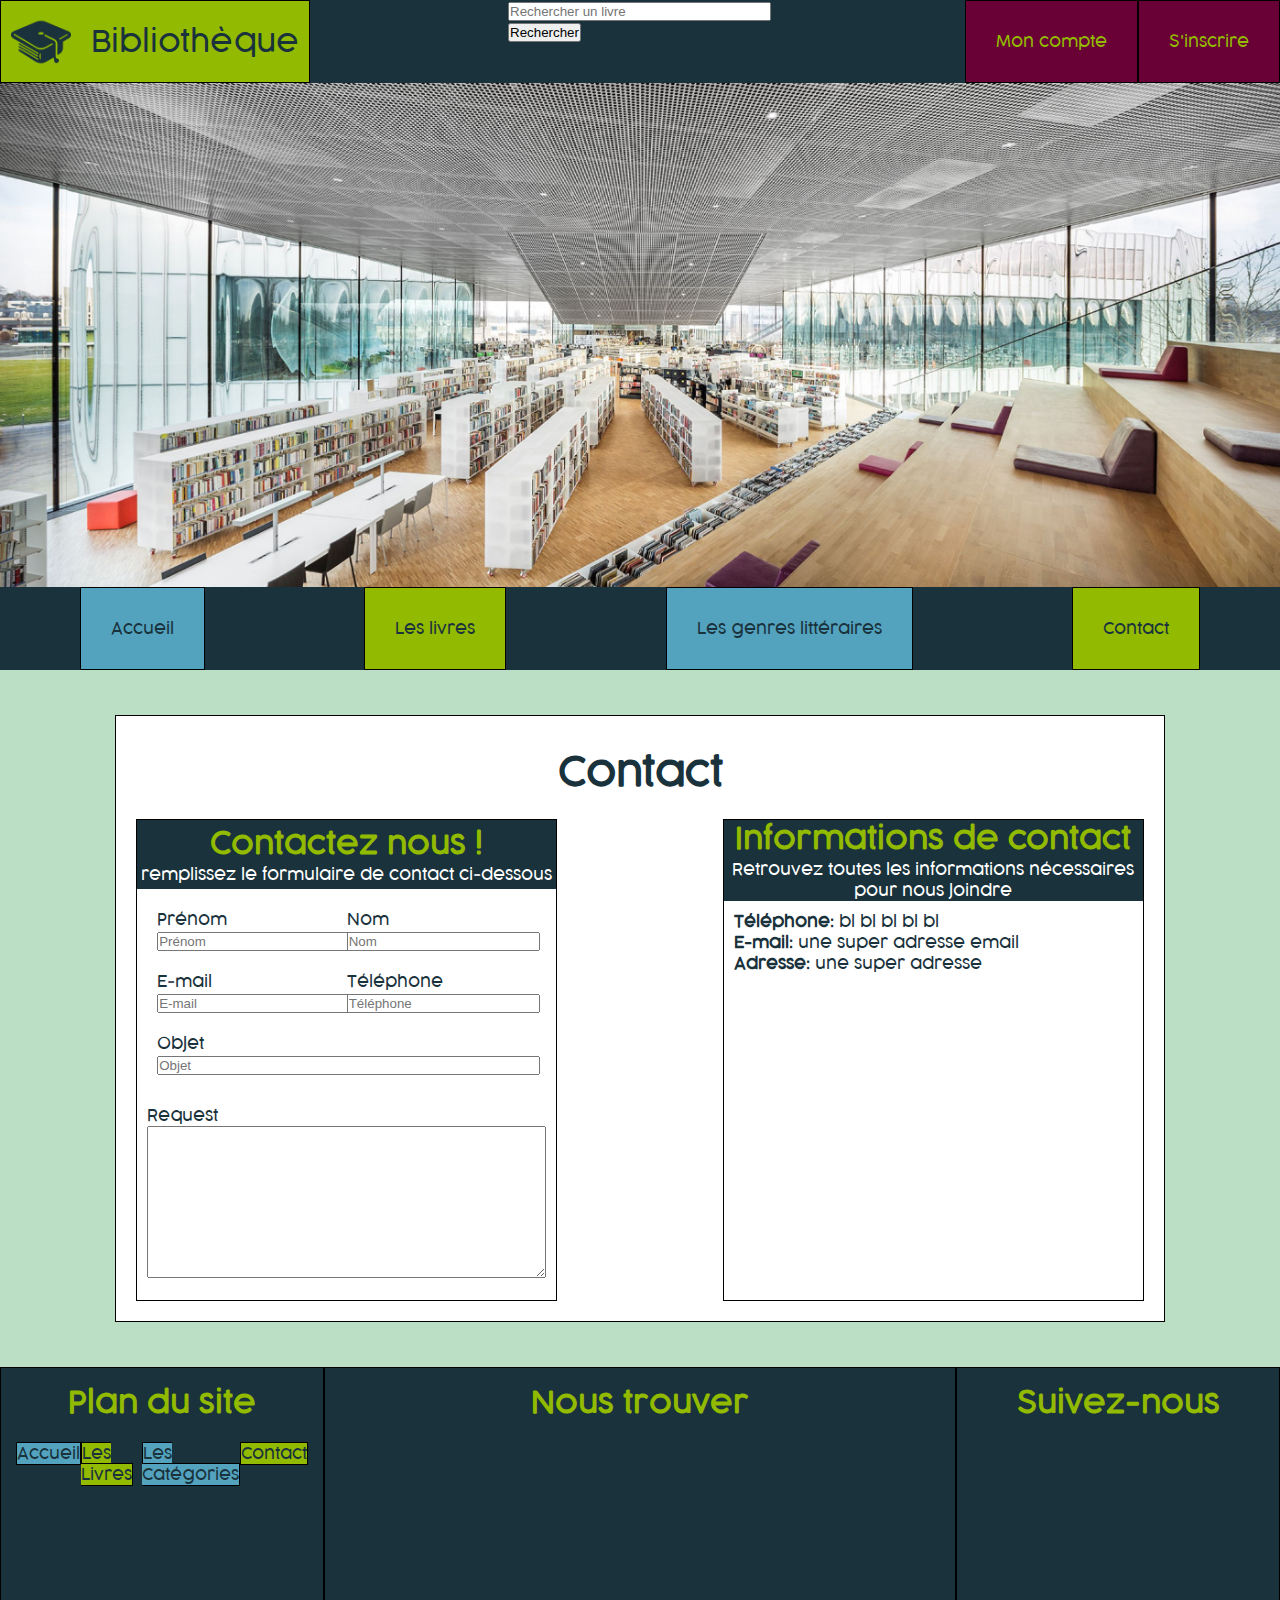
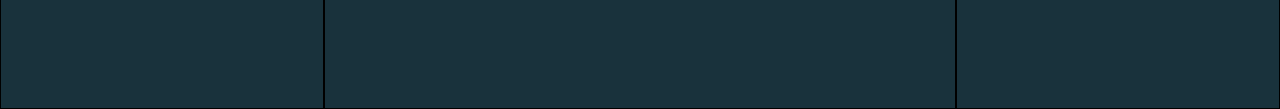
==== commit d62210d2: "inserted search input and button in top bar and styled it" ====
--- a/contact.html
+++ b/contact.html
@@ -22,6 +22,10 @@
                 <img class="logo" src="./assets/logo.png" alt="">
                 <p class="name">Bibliothèque</p>
             </a>
+            <div>
+                <input type="text" name="researchBook" placeholder="Rechercher un livre">
+                <button>Rechercher</button>
+            </div>
             <div class="account-and-subscribe">
                 <a class="account" href="#">Mon compte</a>
                 <a class="subscribe" href="#">S'inscrire</a>
--- a/css/index.css
+++ b/css/index.css
@@ -104,6 +104,21 @@
   margin-left: 20px;
 }
 
+.search-input-top-bar {
+  width: 40%;
+  display: flex;
+  justify-content: space-around;
+  padding: 20px 0px;
+}
+
+.input-search-book {
+  width: 70%;
+}
+
+.button-search-book {
+  width: 20%;
+}
+
 .account-and-subscribe {
   display: flex;
   align-items: center;
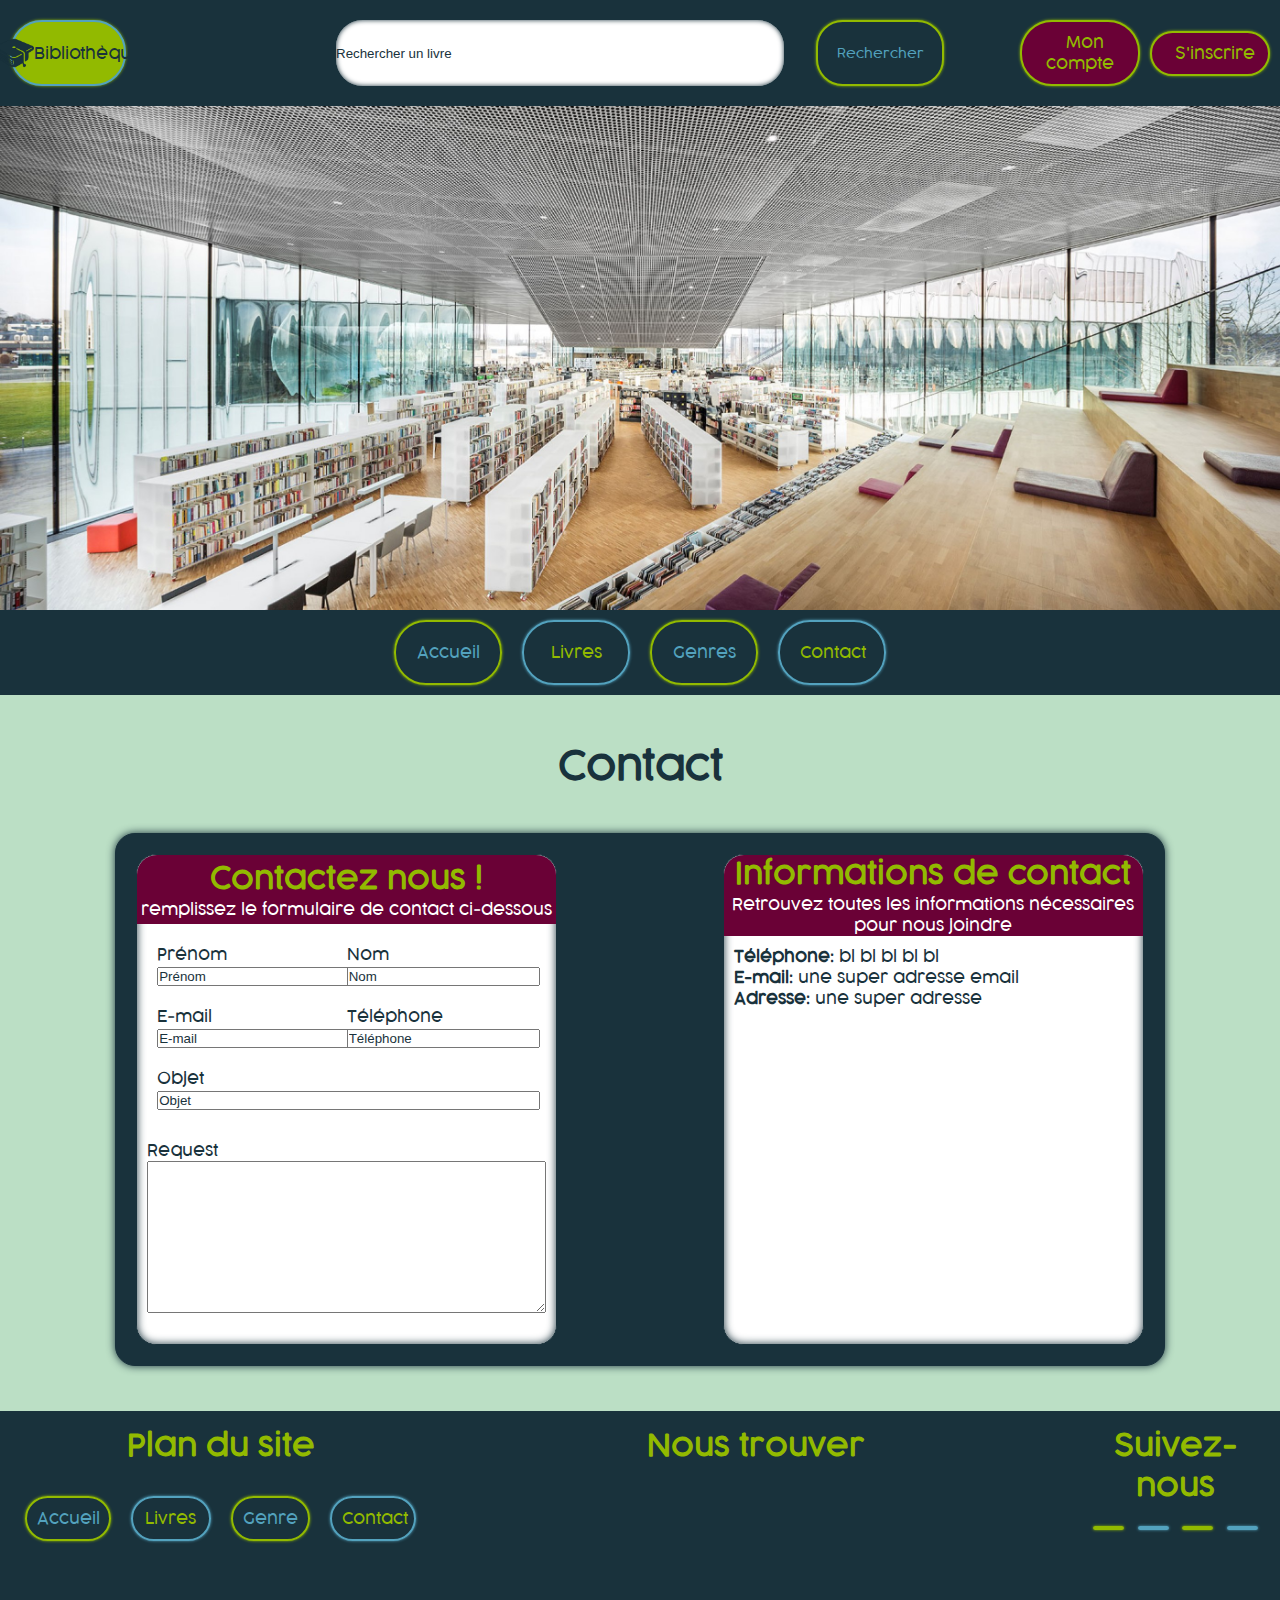
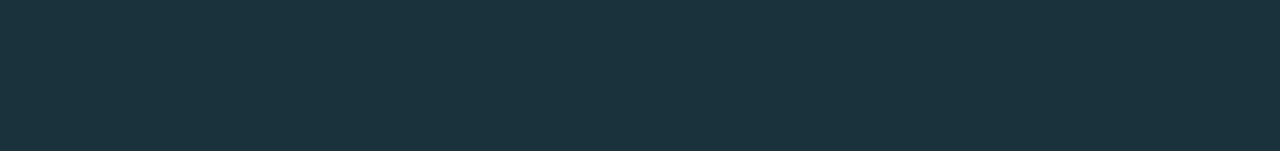
==== commit 7bbca601: "styled the contact page" ====
--- a/contact.html
+++ b/contact.html
@@ -12,38 +12,44 @@
         crossorigin="anonymous" referrerpolicy="no-referrer" />
     <link rel="stylesheet" href="./css/index.css">
     <link rel="stylesheet" href="./css/contact.css">
+    <link rel="stylesheet" href="./css/button.css">
+    <link rel="stylesheet" href="./css/input.css">
     <title>Contact</title>
 </head>
 
 <body>
     <header>
         <div class="top-bar">
-            <a href="./index.html" class="logo-and-name">
-                <img class="logo" src="./assets/logo.png" alt="">
-                <p class="name">Bibliothèque</p>
-            </a>
-            <div>
-                <input type="text" name="researchBook" placeholder="Rechercher un livre">
-                <button>Rechercher</button>
+            <div class="logo-and-name">
+                <a class="link-logo btn-logo" href="./index.html">
+                    <img class="logo" src="./assets/logo.png" alt="">
+                    <p class="name">Bibliothèque</p>
+                </a>
+            </div>
+            <div class="search-input-top-bar">
+                <input class="input-search-book inpt30" type="text" name="researchBook"
+                    placeholder="Rechercher un livre">
+                <button class="button-search-book btn-blue btn">Rechercher</button>
             </div>
             <div class="account-and-subscribe">
-                <a class="account" href="#">Mon compte</a>
-                <a class="subscribe" href="#">S'inscrire</a>
+                <a class="link-topbar btn-purple" href="#"><i class="fas fa-user-circle icons-top-bar"></i>Mon
+                    compte</a>
+                <a class="link-topbar btn-purple" href="#"><i class="fas fa-check icons-top-bar"></i>S'inscrire</a>
             </div>
         </div>
         <div class="banniere-container">
             <img class="banniere" src="./assets/banniere.jpg" alt="">
         </div>
         <div class="navbar">
-            <a class="links-navbar bg-blue" href="./index.html">Accueil</a>
-            <a class="links-navbar" href="./livres.html">Les livres</a>
-            <a class="links-navbar bg-blue" href="./categories.html">Les genres littéraires</a>
-            <a class="links-navbar" href="./contact.html">Contact</a>
+            <a class="link-navbar btn-blue" href="./index.html">Accueil</a>
+            <a class="link-navbar btn-green" href="./livres.html">Livres</a>
+            <a class="link-navbar btn-blue" href="./categories.html">Genres</a>
+            <a class="link-navbar btn-green" href="./contact.html">Contact</a>
         </div>
     </header>
     <main>
+        <h1>Contact</h1>
         <div class="container">
-            <h2 class="container-first-title">Contact</h2>
             <div class="row-section">
                 <section class="contact-form">
                     <div class="contact-form-header">
@@ -109,7 +115,7 @@
                             <div class="contact-location">
                                 <iframe
                                     src="https://www.google.com/maps/embed?pb=!1m18!1m12!1m3!1d2893.8637856445685!2d-1.4735480841658928!3d43.50517707000725!2m3!1f0!2f0!3f0!3m2!1i1024!2i768!4f13.1!3m3!1m2!1s0xd5140e52167421f%3A0x363e8553b5656d92!2sAfpa!5e0!3m2!1sen!2sfr!4v1642764812627!5m2!1sen!2sfr"
-                                    width="300" height="250" style="border:0;" allowfullscreen=""
+                                    width="600" height="300" style="border:0;" allowfullscreen=""
                                     loading="lazy"></iframe>
                             </div>
                         </div>
@@ -122,11 +128,11 @@
     <footer>
         <div class="section-footer plan-site">
             <h3>Plan du site</h3>
-            <div class="footer-links">
-                <div><a class="bg-blue" href="./index.html">Accueil</a></div>
-                <div><a href="./livres.html">Les Livres</a></div>
-                <div><a class="bg-blue" href="./categories.html">Les Catégories</a></div>
-                <div><a href="./contact.html">Contact</a></div>
+            <div class="links-footer-container">
+                <a class="link-footer btn-blue" href="./index.html">Accueil</a>
+                <a class="link-footer btn-green" href="./livres.html">Livres</a>
+                <a class="link-footer btn-blue" href="./categories.html">Genre</a>
+                <a class="link-footer btn-green" href="./contact.html">Contact</a>
             </div>
         </div>
         <div class="section-footer location">
@@ -140,10 +146,10 @@
         <div class="section-footer social">
             <h3>Suivez-nous</h3>
             <div class="socials-links">
-                <i class="fab fa-twitter blue"></i>
-                <i class="fab fa-facebook green"></i>
-                <i class="fab fa-instagram blue"></i>
-                <i class="fab fa-youtube green"></i>
+                <a class="btn-social btn-blue" href="#"><i class="fab fa-twitter"></i></a>
+                <a class="btn-social btn-green" href="#"><i class="fab fa-facebook"></i></a>
+                <a class="btn-social btn-blue" href="#"><i class="fab fa-instagram"></i></a>
+                <a class="btn-social btn-green" href="#"><i class="fab fa-youtube"></i></a>
             </div>
         </div>
     </footer>
--- a/css/index.css
+++ b/css/index.css
@@ -11,6 +11,7 @@
   --gunmetal: #19323c;
   --turquoise-green: #bbdfc5;
   --acid-green: #92ba00;
+  --acid-green-darken: #506600;
   --tyrian-purple: #6a0136;
   --maximum-blue: #53a2be;
   --maximum-blue-darken: #428299;
@@ -50,7 +51,6 @@
 a {
   text-decoration: none;
   color: var(--gunmetal);
-  background-color: var(--acid-green);
 }
 
 h1,
@@ -88,24 +88,27 @@
 }
 
 .logo-and-name {
-  display: flex;
-  justify-content: center;
-  align-items: center;
-  border: 1px solid black;
-  padding: 10px;
+  width: 25%;
+  display: flex;
+  justify-content: flex-start;
+  padding: 20px 0px;
+}
+
+.link-logo {
+  width: 35%;
+  background-color: var(--acid-green);
+  display: flex;
+  justify-content: center;
+  align-items: center;
+  margin-left: 10px;
 }
 
 .logo {
-  height: 60px;
-}
-
-.name {
-  font-size: 30px;
-  margin-left: 20px;
+  height: 40px;
 }
 
 .search-input-top-bar {
-  width: 40%;
+  width: 50%;
   display: flex;
   justify-content: space-around;
   padding: 20px 0px;
@@ -121,27 +124,24 @@
 
 .account-and-subscribe {
   display: flex;
-  align-items: center;
-  justify-content: center;
-}
-
-.account-and-subscribe a {
+  justify-content: flex-end;
+  align-items: center;
+  width: 25%;
+  padding: 20px 0px;
+
+}
+
+.link-topbar {
+  color:var(--acid-green);
   background-color: var(--tyrian-purple);
-  color: var(--acid-green);
+  text-align: center;
+  width: 30%;
+  padding: 10px;
+  margin-right: 10px;
 }
 
 .icons-top-bar {
   margin-right: 10px;
-}
-
-.account {
-  border: 1px solid black;
-  padding: 30px;
-}
-
-.subscribe {
-  border: 1px solid black;
-  padding: 30px;
 }
 
 .banniere-container {
@@ -155,7 +155,7 @@
 
 .navbar {
   display: flex;
-  justify-content: space-around;
+  justify-content: center;
   background-color: var(--gunmetal);
 }
 
@@ -171,9 +171,11 @@
   color: var(--acid-green);
 }
 
-.links-navbar {
-  border: 1px solid black;
-  padding: 30px;
+.link-navbar {
+  padding: 20px;
+  width: 5%;
+  text-align: center;
+  margin: 10px;
 }
 
 main {
@@ -181,20 +183,28 @@
 }
 
 .container {
-  border: 1px solid black;
+  border: 1px solid var(--gunmetal);
+  border-radius: 20px;
+  box-shadow: 0px 0px 8px var(--gunmetal);
   background-color: white;
-}
-
-.container-first-title {
-  margin-top: 30px;
+  background-color: var(--gunmetal);
 }
 
 section {
-  padding: 1vh 1vw;
+  margin: 40px;
+  padding: 20px;
   display: flex;
   flex-direction: column;
   align-items: center;
   justify-content: center;
+  border: 1px solid var(--gunmetal);
+  border-radius: 20px;
+  box-shadow: inset 0px 0px 8px var(--gunmetal);
+  background-color: white;
+}
+
+.title-container {
+  color:var(--tyrian-purple)
 }
 
 .owl-nav,
@@ -236,21 +246,23 @@
 }
 
 .section-footer {
-  border: 1px solid black;
   width: 100%;
   padding: 15px;
   display: flex;
   flex-direction: column;
 }
 
-.footer-links {
+.links-footer-container {
   margin-top: 20px;
   display: flex;
-  justify-content: space-around;
-}
-
-.section-footer a {
-  border: 1px solid black;
+  justify-content: center;
+}
+
+.link-footer {
+  padding: 10px;
+  width: 15%;
+  text-align: center;
+  margin: 10px;
 }
 
 .map-and-address {
@@ -273,4 +285,11 @@
   margin-top: 20px;
   display: flex;
   justify-content: space-around;
+}
+
+.btn-social {
+  border: 1px solid black;
+  border-radius: 50%;
+  width: 15%;
+  text-align: center;
 }--- a/css/contact.css
+++ b/css/contact.css
@@ -14,7 +14,6 @@
 
 .contact-form,
 .contact-info {
-  border: 1px solid black;
   padding: 0;
   width: 40%;
   display: flex;
@@ -22,15 +21,17 @@
   justify-content: space-between;
 }
 
-.contact-form {
-  margin: 0px 0px 20px 20px;
+.contact-form, .contact-info  {
+  margin: 20px;
 }
 
 .contact-form-header,
 .contact-info-header {
   width: 100%;
   height: 81px;
-  background-color: var(--gunmetal);
+  background-color: var(--tyrian-purple);
+  border-top-right-radius: 20px;
+  border-top-left-radius: 20px;
   background-size: cover;
   background-repeat: no-repeat;
 }
@@ -87,10 +88,6 @@
   margin-top: 20px;
 }
 
-.contact-info {
-  margin: 0px 20px 20px 0px;
-}
-
 .contact-informations {
   color: var(--gunmetal);
 }
--- a/css/button.css
+++ b/css/button.css
@@ -0,0 +1,85 @@
+@font-face {
+  font-family: 'Cocogoose';
+  src: url('../fonts/Cocogoose.eot') format('eot');
+  src: url('../fonts/Cocogoose.woff') format('woff'),
+    url('../fonts/Cocogoose.woff2') format('woff2'),
+    url('../fonts/Cocogoose.otf') format('otf'),
+    url('../fonts/Cocogoose.ttf') format('ttf');
+}
+
+:root {
+  --gunmetal: #19323c;
+  --turquoise-green: #bbdfc5;
+  --acid-green: #92ba00;
+  --tyrian-purple: #6a0136;
+  --maximum-blue: #53a2be;
+  --maximum-blue-darken: #428299;
+}
+
+.btn-blue {
+  border-radius: 2em;
+  color: var(--maximum-blue);
+  border: 2px solid var(--acid-green);
+  transition: all 0.2s;
+  box-shadow: 0px 0px 3px var(--acid-green);
+}
+
+.btn-blue:hover {
+  color: var(--gunmetal);
+  background: linear-gradient(0.12turn, #92ba00, #53a2be);
+  border: 2px solid linear-gradient(0.12turn, #53a2be, #92ba00);
+  box-shadow: 0px 0px 5px var(--maximum-blue);
+}
+
+.btn-green {
+  border-radius: 2em;
+  color: var(--acid-green);
+  border: 2px solid var(--maximum-blue);
+  box-shadow: 0px 0px 3px var(--maximum-blue);
+  transition: all 0.2s;
+}
+
+.btn-green:hover {
+  color: var(--gunmetal);
+  background: linear-gradient(0.12turn, #53a2be, #92ba00);
+  border: 2px solid linear-gradient(0.12turn, #92ba00, #53a2be);
+  box-shadow: 0px 0px 5px var(--acid-green);
+}
+
+.btn-purple {
+  border-radius: 2em;
+  color: var(--acid-green);
+  border: 2px solid var(--acid-green);
+  box-shadow: 0px 0px 3px var(--acid-green);
+  transition: all 0.2s;
+}
+
+.btn-purple:hover {
+  color: var(--gunmetal);
+  background-color: var(--acid-green);
+  border: 2px solid var(--tyrian-purple);
+  box-shadow: 0px 0px 5px var(--tyrian-purple);
+  transition: all 0.2s;
+}
+
+.btn-logo {
+  border-radius: 2em;
+  border: 2px solid var(--maximum-blue);
+  box-shadow: 0px 0px 3px var(--acid-green);
+  transition: all 0.2s;
+}
+
+.btn-logo:hover {
+  border: 2px solid var(--acid-green);
+  background-color: var(--maximum-blue);
+  box-shadow: 0px 0px 5px var(--maximum-blue);
+}
+
+.btn {
+  background-color: var(--gunmetal);
+  font-family: 'Cocogoose';
+}
+
+.btn:hover {
+  cursor: pointer;
+}
--- a/css/input.css
+++ b/css/input.css
@@ -0,0 +1,25 @@
+:root {
+    --gunmetal: #19323c;
+    --turquoise-green: #bbdfc5;
+    --acid-green: #92ba00;
+    --tyrian-purple: #6a0136;
+    --maximum-blue: #53a2be;
+    --maximum-blue-darken: #428299;
+  }
+
+.inpt30 {
+    position: relative;
+    border: 0px;
+    border-radius: 2em;
+    box-shadow: inset 0px 0px 5px var(--gunmetal);
+}
+
+.inpt30:focus {
+    outline: solid var(--acid-green);
+    box-shadow: 0px 0px 15px var(--acid-green);
+
+}
+
+::placeholder {
+    color: var(--gunmetal);
+}